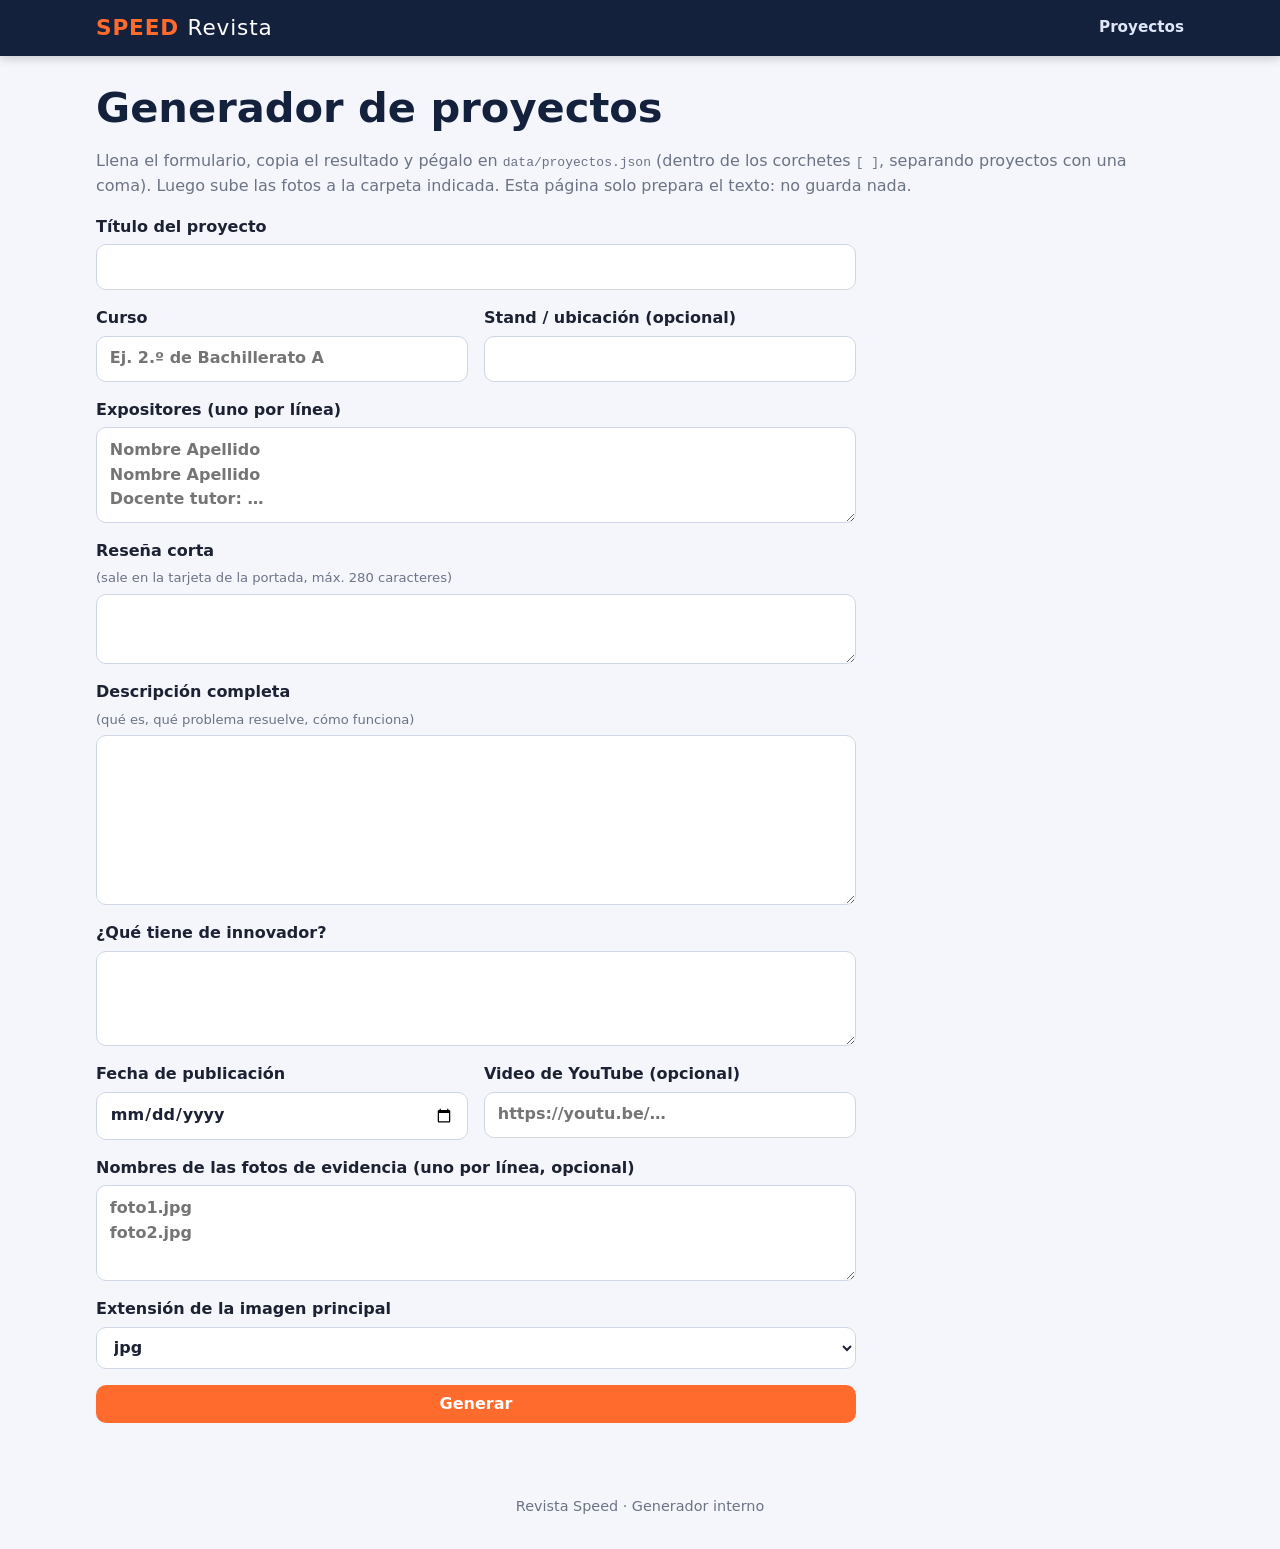
==== generador.html @ 64b7301d "Celular: imagenes de portada mas pequenas y compactas Co-Authored-By: Claude Sonnet 5.5 <noreply@ant" ====
<!DOCTYPE html>
<html lang="es">
<head>
<meta charset="UTF-8">
<meta name="viewport" content="width=device-width, initial-scale=1">
<meta name="robots" content="noindex">
<title>Generador de proyectos · Revista Speed</title>
<link rel="stylesheet" href="assets/css/style.css?v=202611241031">
</head>
<body>
<header class="cab">
    <div class="cab-in">
        <a class="marca" href="index.html"><span class="marca-r">SPEED</span> <span class="marca-t">Revista</span></a>
        <nav class="menu"><a href="index.html">Proyectos</a></nav>
    </div>
</header>
<main class="contenedor">
<h1>Generador de proyectos</h1>
<p class="tenue">Llena el formulario, copia el resultado y pégalo en <code>data/proyectos.json</code> (dentro de los corchetes <code>[ ]</code>, separando proyectos con una coma). Luego sube las fotos a la carpeta indicada. Esta página solo prepara el texto: no guarda nada.</p>

<form class="form form-ancho" id="f" autocomplete="off">
    <label>Título del proyecto <input name="titulo" maxlength="120" required></label>
    <div class="dos-col">
        <label>Curso <input name="curso" maxlength="80" required placeholder="Ej. 2.º de Bachillerato A"></label>
        <label>Stand / ubicación (opcional) <input name="stand" maxlength="60"></label>
    </div>
    <label>Expositores (uno por línea)
        <textarea name="expositores" rows="3" required placeholder="Nombre Apellido&#10;Nombre Apellido&#10;Docente tutor: …"></textarea></label>
    <label>Reseña corta <small class="tenue">(sale en la tarjeta de la portada, máx. 280 caracteres)</small>
        <textarea name="resena" rows="2" maxlength="280" required></textarea></label>
    <label>Descripción completa <small class="tenue">(qué es, qué problema resuelve, cómo funciona)</small>
        <textarea name="descripcion" rows="6" required></textarea></label>
    <label>¿Qué tiene de innovador?
        <textarea name="innovacion" rows="3" required></textarea></label>
    <div class="dos-col">
        <label>Fecha de publicación <input type="date" name="fecha" required></label>
        <label>Video de YouTube (opcional) <input name="video" placeholder="https://youtu.be/…"></label>
    </div>
    <label>Nombres de las fotos de evidencia (uno por línea, opcional)
        <textarea name="fotos" rows="3" placeholder="foto1.jpg&#10;foto2.jpg"></textarea></label>
    <label>Extensión de la imagen principal
        <select name="ext"><option>jpg</option><option>png</option><option>webp</option></select></label>
    <button class="btn" type="submit">Generar</button>
</form>

<section id="salida" hidden>
    <h2>1. Copia este texto en <code>data/proyectos.json</code></h2>
    <textarea id="json" rows="16" readonly style="font-family:Consolas,monospace;font-size:.85rem"></textarea>
    <p><button class="btn" id="copiar" type="button">Copiar</button> <span id="ok" class="tenue"></span></p>

    <h2>2. Sube las fotos a esta carpeta del repositorio</h2>
    <p><code id="carpeta"></code></p>
    <p class="tenue">La imagen principal debe llamarse <code id="nportada"></code>. Las demás fotos, con los nombres que escribiste arriba.</p>
</section>
</main>
<footer class="pie">Revista Speed &middot; Generador interno</footer>
<script>
(function () {
    function slug(s) {
        return s.toLowerCase().normalize('NFD').replace(/[̀-ͯ]/g, '')
                .replace(/[^a-z0-9]+/g, '-').replace(/^-+|-+$/g, '').slice(0, 50) || 'proyecto';
    }
    function lineas(s) { return s.split('\n').map(function (x) { return x.trim(); }).filter(Boolean); }

    document.getElementById('f').addEventListener('submit', function (ev) {
        ev.preventDefault();
        var f = ev.target, id = slug(f.titulo.value), base = 'img/proyectos/' + id + '/';
        var p = {
            id: id,
            titulo: f.titulo.value.trim(),
            curso: f.curso.value.trim(),
            expositores: lineas(f.expositores.value),
            stand: f.stand.value.trim(),
            fecha: f.fecha.value,
            resena: f.resena.value.trim(),
            descripcion: f.descripcion.value.trim(),
            innovacion: f.innovacion.value.trim(),
            video: f.video.value.trim(),
            portada: base + 'portada.' + f.ext.value,
            fotos: lineas(f.fotos.value).map(function (n) { return base + n; })
        };
        document.getElementById('json').value = JSON.stringify(p, null, 2);
        document.getElementById('carpeta').textContent = base;
        document.getElementById('nportada').textContent = 'portada.' + f.ext.value;
        var s = document.getElementById('salida');
        s.hidden = false;
        s.scrollIntoView({ behavior: 'smooth' });
    });

    document.getElementById('copiar').addEventListener('click', function () {
        var t = document.getElementById('json');
        t.select();
        try { document.execCommand('copy'); document.getElementById('ok').textContent = '¡Copiado!'; }
        catch (e) { document.getElementById('ok').textContent = 'Selecciona el texto y copia con Ctrl+C.'; }
    });
})();
</script>
</body>
</html>
---- assets/css/style.css ----
/* REVISTA SPEED - estilos. Paleta: azul noche + naranja velocidad. */
:root{
    --azul:#14213d; --azul2:#1f3a73; --naranja:#ff6b2c; --naranja2:#e5531a;
    --fondo:#f4f6fb; --blanco:#fff; --texto:#1c2233; --tenue:#6b7385; --linea:#e1e5ef;
    --ok:#1b8a4b; --error:#c62d2d; --info:#2a5db0; --radio:14px;
    --sombra:0 8px 24px rgba(20,33,61,.08);
}
*{box-sizing:border-box}
html{scroll-behavior:smooth}
body{margin:0;font-family:"Segoe UI",system-ui,-apple-system,Roboto,Arial,sans-serif;background:var(--fondo);color:var(--texto);line-height:1.55}
img{max-width:100%;display:block}
a{color:var(--azul2)}
h1,h2,h3{line-height:1.2;color:var(--azul)}
h1{font-size:clamp(1.7rem,1.2rem + 2vw,2.6rem);margin:.2rem 0 .6rem}
h2{font-size:1.4rem;margin:1.8rem 0 .6rem}
h3{font-size:1.1rem}
.contenedor{max-width:1120px;margin:0 auto;padding:1.5rem 1rem 3rem}
.estrecho{max-width:480px}
.tenue{color:var(--tenue)}
small{font-size:.82rem}

/* cabecera */
.cab{background:var(--azul);position:sticky;top:0;z-index:20;box-shadow:0 2px 10px rgba(0,0,0,.2)}
.cab-in{max-width:1120px;margin:0 auto;padding:.7rem 1rem;display:flex;align-items:center;justify-content:space-between;gap:1rem;flex-wrap:wrap}
.marca{text-decoration:none;color:#fff;font-size:1.35rem;font-weight:800;letter-spacing:.04em}
.marca-r{color:var(--naranja)}
.marca-t{font-weight:300}
.menu{display:flex;align-items:center;gap:1rem;flex-wrap:wrap}
.menu a{color:#dfe6f7;text-decoration:none;font-weight:600;font-size:.95rem}
.menu a:hover{color:#fff}
.menu a.btn-sec{border:1px solid #5a6c9a;padding:.35rem .8rem;border-radius:999px;background:transparent;color:#fff}
.menu a.btn-sec:hover{background:var(--naranja);border-color:var(--naranja)}

/* botones */
.btn,.btn-sec,.btn-peligro{display:inline-block;border:0;cursor:pointer;font:inherit;font-weight:700;text-decoration:none;padding:.6rem 1.1rem;border-radius:10px;transition:.15s;line-height:1.2}
.btn{background:var(--naranja);color:#fff}
.btn:hover{background:var(--naranja2)}
.btn-sec{color:var(--azul2);border:1px solid var(--linea);background:#fff}
.btn-sec:hover{border-color:var(--azul2)}
.btn-peligro{background:#fff;color:var(--error);border:1px solid #f0c4c4}
.btn-peligro:hover{background:var(--error);color:#fff}

/* avisos */
.aviso{padding:.8rem 1rem;border-radius:10px;margin:0 0 1rem;font-weight:600;border:1px solid}
.aviso-ok{background:#e6f6ec;color:var(--ok);border-color:#b8e2c8}
.aviso-error{background:#fdeaea;color:var(--error);border-color:#f3c2c2}
.aviso-info{background:#e8f0fc;color:var(--info);border-color:#bfd2f2}

/* portada */
.portada{background:linear-gradient(135deg,var(--azul),var(--azul2));color:#fff;border-radius:var(--radio);padding:clamp(1.5rem,5vw,3.2rem);margin-bottom:1.5rem;position:relative;overflow:hidden}
.portada:after{content:"";position:absolute;right:-60px;top:-60px;width:260px;height:260px;border-radius:50%;background:radial-gradient(circle,rgba(255,107,44,.55),transparent 65%)}
.portada h1{color:#fff;max-width:18ch}
.portada h1 span{color:var(--naranja)}
.portada-sup{margin:0;text-transform:uppercase;letter-spacing:.25em;font-size:.8rem;color:#ffd1b8;font-weight:700}
.portada-sub{max-width:60ch;color:#dbe4f7;margin:.4rem 0 0}
.cuenta{display:inline-block;margin:1rem 0 0;background:var(--naranja);color:#fff;font-weight:800;padding:.35rem .9rem;border-radius:999px}

/* destacados */
.destacados h2{margin-top:.5rem}
.dest-fila{display:grid;grid-template-columns:repeat(auto-fit,minmax(min(100%,220px),1fr));gap:.8rem}
.dest{position:relative;display:flex;flex-direction:column;gap:.15rem;background:#fff;border:1px solid var(--linea);border-radius:var(--radio);padding:1rem 1rem 1rem 3.2rem;text-decoration:none;color:var(--texto);box-shadow:var(--sombra)}
.dest:hover{border-color:var(--naranja)}
.dest-n{position:absolute;left:.9rem;top:.8rem;font-size:1.4rem;font-weight:800;color:var(--naranja)}
.dest-t{font-weight:700;color:var(--azul)}
.dest-c{font-size:.85rem;color:var(--tenue)}

/* filtros */
.filtros{display:flex;flex-wrap:wrap;gap:.6rem;margin:1.5rem 0 1.2rem}
.filtros input[type=search]{flex:1 1 240px}
.filtros select{flex:0 1 220px}
input,select,textarea{font:inherit;color:inherit;padding:.6rem .8rem;border:1px solid #cfd6e6;border-radius:10px;background:#fff;width:100%}
input:focus,select:focus,textarea:focus{outline:3px solid rgba(255,107,44,.3);border-color:var(--naranja)}
input[type=radio],input[type=checkbox]{width:auto}
input[type=file]{padding:.5rem}

/* tarjetas */
.rejilla{display:grid;grid-template-columns:repeat(auto-fill,minmax(min(100%,290px),1fr));gap:1.2rem}
.tarjeta{background:#fff;border-radius:var(--radio);overflow:hidden;box-shadow:var(--sombra);display:flex;flex-direction:column;border:1px solid var(--linea);transition:transform .15s,box-shadow .15s}
.tarjeta:hover{transform:translateY(-3px);box-shadow:0 14px 30px rgba(20,33,61,.14)}
.tarjeta-img{display:block;aspect-ratio:16/10;background:#e9edf6;overflow:hidden}
.tarjeta-img img{width:100%;height:100%;object-fit:cover}
.sin-img{display:grid;place-items:center;height:100%;color:var(--tenue)}
.tarjeta-cuerpo{padding:1rem 1.1rem 1.1rem;display:flex;flex-direction:column;gap:.45rem;flex:1}
.tarjeta h3{margin:0;font-size:1.2rem}
.tarjeta h3 a{color:var(--azul);text-decoration:none}
.tarjeta h3 a:hover{color:var(--naranja2)}
.meta{margin:0;font-size:.82rem;color:var(--tenue)}
.etq{display:inline-block;background:#fff0e8;color:var(--naranja2);font-weight:700;padding:.1rem .55rem;border-radius:999px;margin-right:.4rem}
.resena{margin:0;color:#3a4256;display:-webkit-box;-webkit-line-clamp:3;-webkit-box-orient:vertical;overflow:hidden}
.tarjeta-pie{margin-top:auto;display:flex;align-items:center;justify-content:space-between;gap:.6rem;padding-top:.5rem}
.ver-mas{font-weight:700;color:var(--naranja2);text-decoration:none;white-space:nowrap}
.ver-mas:hover{text-decoration:underline}
.vacio{text-align:center;padding:2.5rem 1rem;color:var(--tenue);background:#fff;border-radius:var(--radio);border:1px dashed #cfd6e6}

/* estrellas (mostrar) */
.estrellas{display:inline-flex;letter-spacing:.05em}
.estrellas .e{color:#d3d8e4;font-size:1.1rem}
.estrellas .e.llena{color:#f5b301}
.estrellas .e.media{background:linear-gradient(90deg,#f5b301 50%,#d3d8e4 50%);-webkit-background-clip:text;background-clip:text;-webkit-text-fill-color:transparent}

/* artículo */
.migas{margin:0 0 .5rem}
.articulo{background:#fff;border-radius:var(--radio);padding:clamp(1rem,3vw,2.2rem);box-shadow:var(--sombra);border:1px solid var(--linea)}
.art-cab h1{margin-top:.4rem}
.lead{font-size:1.15rem;color:#3a4256;margin:.4rem 0}
.art-nota{margin:.5rem 0 1rem}
.art-portada{margin:1rem 0 1.5rem}
.art-portada img{width:100%;max-height:520px;object-fit:cover;border-radius:12px}
.art-cols{display:grid;grid-template-columns:minmax(0,1fr) 280px;gap:2rem;align-items:start}
.ficha{background:var(--fondo);border-radius:12px;padding:1rem 1.2rem;border:1px solid var(--linea)}
.ficha h3{margin:.4rem 0 .1rem;font-size:.85rem;text-transform:uppercase;letter-spacing:.08em;color:var(--tenue)}
.ficha p{margin:0 0 .6rem}
.video{position:relative;aspect-ratio:16/9;border-radius:12px;overflow:hidden;background:#000}
.video iframe{position:absolute;inset:0;width:100%;height:100%;border:0}
.galeria{display:grid;grid-template-columns:repeat(auto-fill,minmax(min(100%,200px),1fr));gap:.7rem}
.gal-item{display:block;aspect-ratio:4/3;overflow:hidden;border-radius:10px;background:#e9edf6}
.gal-item img{width:100%;height:100%;object-fit:cover;transition:transform .25s}
.gal-item:hover img{transform:scale(1.06)}
.lightbox{position:fixed;inset:0;background:rgba(10,15,30,.92);display:none;align-items:center;justify-content:center;z-index:50;padding:1rem}
.lightbox.abierto{display:flex}
.lightbox img{max-height:90vh;max-width:94vw;border-radius:8px}
.lightbox button{position:absolute;background:rgba(255,255,255,.15);color:#fff;border:0;font-size:2rem;width:48px;height:48px;border-radius:50%;cursor:pointer}
.lb-cerrar{top:1rem;right:1rem}.lb-prev{left:1rem}.lb-sig{right:1rem}

/* reseñas */
.resenas{margin-top:2rem;border-top:1px solid var(--linea);padding-top:.5rem}
.estrellas-input{display:inline-flex;flex-direction:row-reverse;justify-content:flex-end;gap:.15rem}
.estrellas-input input{position:absolute;opacity:0;width:1px;height:1px}
.estrellas-input label{font-size:2.4rem;line-height:1;color:#d3d8e4;cursor:pointer;transition:color .1s}
.estrellas-input label:hover,.estrellas-input label:hover~label,.estrellas-input input:checked~label{color:#f5b301}
.estrellas-input input:focus-visible+label{outline:3px solid rgba(255,107,44,.5);border-radius:6px}
.lista-resenas{list-style:none;padding:0;margin:0}
.lista-resenas li{padding:.8rem 0;border-bottom:1px solid var(--linea)}
.lista-resenas p{margin:.2rem 0 0}

/* formularios */
.form{display:flex;flex-direction:column;gap:1rem}
.form-ancho{max-width:760px}
.form label{display:flex;flex-direction:column;gap:.3rem;font-weight:600}
.form label small{font-weight:400}
.dos-col{display:grid;grid-template-columns:1fr 1fr;gap:1rem}
fieldset{border:1px solid var(--linea);border-radius:12px;padding:.8rem 1rem;display:flex;flex-direction:column;gap:.5rem;background:#fff}
legend{font-weight:700;padding:0 .4rem}
.mini{height:90px;width:auto;border-radius:8px;object-fit:cover}
.mini-fila{display:flex;flex-wrap:wrap;gap:.8rem}
.mini-item{display:flex;flex-direction:column;gap:.2rem;font-weight:400!important;font-size:.85rem}

/* panel / admin */
.panel-cab{display:flex;align-items:flex-start;justify-content:space-between;gap:1rem;flex-wrap:wrap;margin-bottom:1rem}
.caja{background:#fff;border:1px solid var(--linea);border-radius:var(--radio);padding:1rem 1.3rem;margin:1.2rem 0;box-shadow:var(--sombra)}
.caja h2{margin-top:.3rem}
.resumen{display:grid;grid-template-columns:repeat(auto-fit,minmax(min(100%,160px),1fr));gap:.8rem;margin:1rem 0}
.resumen div{background:#fff;border:1px solid var(--linea);border-radius:var(--radio);padding:1rem;text-align:center}
.resumen strong{display:block;font-size:2rem;color:var(--naranja2)}
.resumen span{color:var(--tenue);font-size:.9rem}
.tabla-envoltura{overflow-x:auto;background:#fff;border:1px solid var(--linea);border-radius:var(--radio)}
.tabla{width:100%;border-collapse:collapse}
.tabla th,.tabla td{padding:.7rem .9rem;text-align:left;border-bottom:1px solid var(--linea);vertical-align:middle}
.tabla th{background:#f0f3fa;font-size:.8rem;text-transform:uppercase;letter-spacing:.06em;color:var(--tenue)}
.acciones{display:flex;gap:.4rem;flex-wrap:wrap}
.en-linea{display:inline-flex;gap:.3rem;margin:0}
.estado{display:inline-block;padding:.15rem .6rem;border-radius:999px;font-size:.8rem;font-weight:800}
.estado-aprobado{background:#e6f6ec;color:var(--ok)}
.estado-pendiente{background:#fff3dc;color:#a46a00}

.pie{text-align:center;color:var(--tenue);padding:1.5rem 1rem 2rem;font-size:.9rem}

@media (max-width:820px){
    .art-cols{grid-template-columns:1fr}
    .dos-col{grid-template-columns:1fr}
}
@media (max-width:640px){
    .tabla thead{display:none}
    .tabla,.tabla tbody,.tabla tr,.tabla td{display:block;width:100%}
    .tabla tr{padding:.6rem 0;border-bottom:2px solid var(--linea)}
    .tabla td{border:0;padding:.25rem .9rem}
    .tabla td[data-t]:before{content:attr(data-t) ": ";font-weight:700;color:var(--tenue);font-size:.8rem}
}

[hidden]{display:none!important}

/* ===== Portada "Digitaliza tu negocio" (hero con fotos, pilares y banda) ===== */
.portada{display:grid;grid-template-columns:minmax(0,1.05fr) minmax(0,1fr);gap:2rem;align-items:center;padding:clamp(1.5rem,4vw,3rem)}
.portada:after{z-index:0}
.portada-texto,.collage{position:relative;z-index:1}
.portada h1{font-size:clamp(2.2rem,1.4rem + 3.6vw,4rem);line-height:1.05;max-width:12ch}
.portada-btns{display:flex;gap:.8rem;flex-wrap:wrap;margin-top:1.4rem}
.collage{position:relative;display:grid;grid-template-columns:1.15fr 1fr;grid-template-rows:repeat(3,clamp(90px,10.5vw,135px));gap:.7rem;width:100%}
.collage img{width:100%;height:100%;min-width:0;min-height:0;object-fit:cover;display:block;border-radius:14px;border:3px solid #fff;box-shadow:0 10px 24px rgba(0,0,0,.35)}
.collage .c1{grid-column:1;grid-row:1 / span 2}
.collage .c2{grid-column:2;grid-row:1}
.collage .c3{grid-column:1;grid-row:3}
.collage .c4{grid-column:2;grid-row:2 / span 2}
.chip{position:absolute;z-index:2;background:#fff;color:var(--azul);font-weight:700;font-size:.82rem;padding:.35rem .75rem;border-radius:999px;box-shadow:0 6px 16px rgba(0,0,0,.25);white-space:nowrap}
.chip-a{left:calc(53% - 4.5rem);top:36%}
.chip-b{left:calc(53% - 4rem);top:calc(66% + .2rem)}

.pilares{display:grid;grid-template-columns:repeat(auto-fit,minmax(min(100%,260px),1fr));gap:1.2rem;margin:0 0 1.5rem}
.pilar{background:#fff;border:1px solid var(--linea);border-radius:var(--radio);overflow:hidden;box-shadow:var(--sombra)}
.pilar img{width:100%;aspect-ratio:16/9;object-fit:cover}
.pilar div{padding:.9rem 1.1rem 1.1rem}
.pilar h3{margin:0 0 .25rem;font-size:1.15rem}
.pilar p{margin:0;color:#3a4256}

.banda{position:relative;border-radius:var(--radio);overflow:hidden;min-height:230px;display:flex;align-items:center;margin:0 0 1.5rem}
.banda>img{position:absolute;inset:0;width:100%;height:100%;object-fit:cover}
.banda-velo{position:absolute;inset:0;background:linear-gradient(90deg,rgba(20,33,61,.92),rgba(20,33,61,.55) 60%,rgba(255,107,44,.35))}
.banda-texto{position:relative;padding:clamp(1.2rem,4vw,2.5rem);color:#fff;max-width:620px}
.banda-texto h2{color:#fff;margin:0 0 .4rem}
.banda-texto p{margin:0;color:#e6ecfa}
.titulo-seccion{margin:.5rem 0 0}
.pie small a{color:inherit}

@media (max-width:820px){
    .portada{grid-template-columns:1fr}
    .portada h1{max-width:none}
    .collage{margin-top:.5rem;grid-template-rows:repeat(3,clamp(80px,22vw,130px))}
}

/* ===== Celular: imágenes más pequeñas y menos invasivas ===== */
@media (max-width:640px){
    .portada{padding:1.25rem 1.1rem;gap:1rem;margin-bottom:1rem}
    .portada h1{font-size:2.1rem}
    .portada-sub{font-size:.95rem}
    .portada-sup{font-size:.7rem}

    /* collage -> franja de 4 miniaturas */
    .collage{grid-template-columns:repeat(4,1fr);grid-template-rows:64px;gap:.4rem;margin-top:0}
    .collage .c1,.collage .c2,.collage .c3,.collage .c4{grid-column:auto;grid-row:1}
    .collage img{border-width:2px;border-radius:10px;box-shadow:0 4px 10px rgba(0,0,0,.3)}
    .chip{display:none}

    /* tarjetas de ideas -> fila compacta con miniatura */
    .pilares{gap:.6rem;margin-bottom:1rem}
    .pilar{display:flex;align-items:center}
    .pilar img{width:84px;height:84px;aspect-ratio:auto;flex:none;border-radius:var(--radio) 0 0 var(--radio)}
    .pilar div{padding:.55rem .8rem}
    .pilar h3{font-size:1rem;margin-bottom:.1rem}
    .pilar p{font-size:.85rem;line-height:1.35}

    /* banda -> baja */
    .banda{min-height:0;margin-bottom:1rem}
    .banda>img{opacity:.8}
    .banda-texto{padding:.9rem 1rem}
    .banda-texto h2{font-size:1.05rem;margin-bottom:.2rem}
    .banda-texto p{font-size:.85rem}

    /* proyectos: foto de tarjeta un poco más baja */
    .tarjeta-img{aspect-ratio:16/8}
    .titulo-seccion{font-size:1.2rem}
}
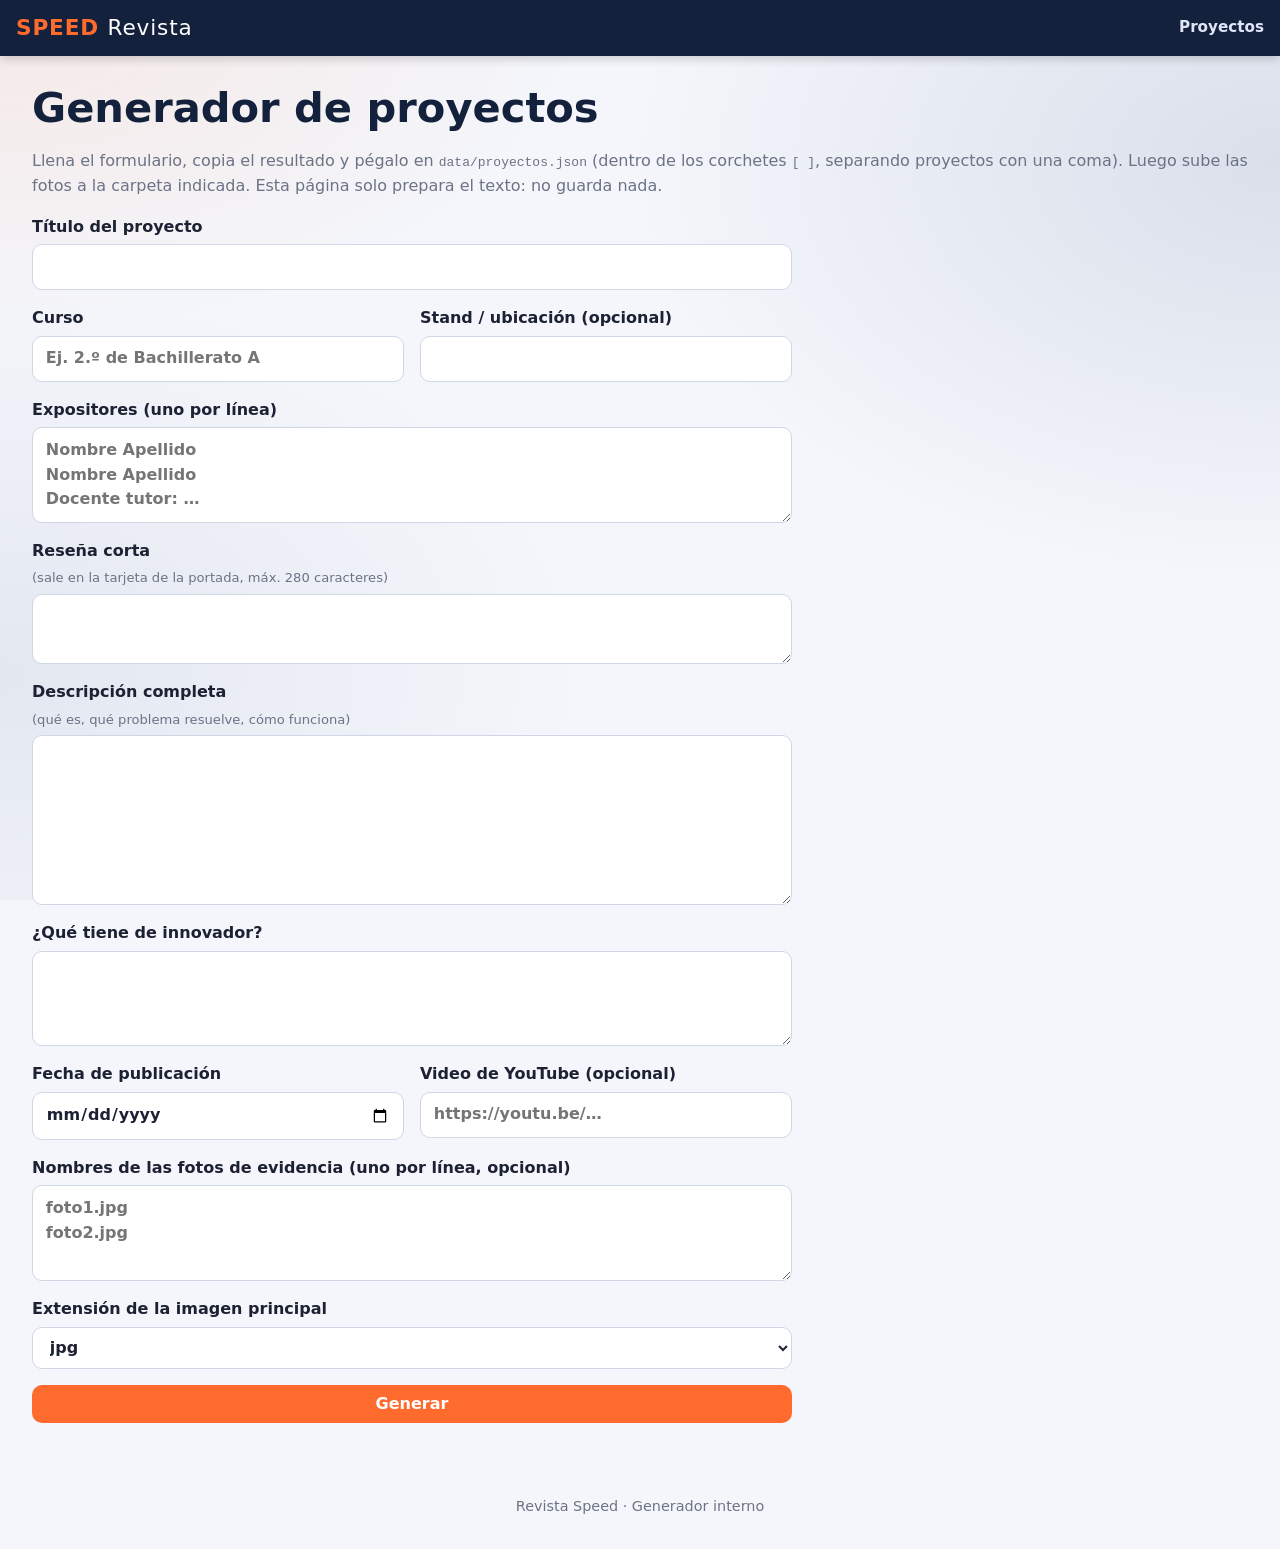
==== commit 52e1f808: "PC: aprovechar ancho de pantalla y fondo; celular: imagenes aun mas discretas Co-Authored-By: Claude" ====
--- a/generador.html
+++ b/generador.html
@@ -5,7 +5,7 @@
 <meta name="viewport" content="width=device-width, initial-scale=1">
 <meta name="robots" content="noindex">
 <title>Generador de proyectos · Revista Speed</title>
-<link rel="stylesheet" href="assets/css/style.css?v=202611241031">
+<link rel="stylesheet" href="assets/css/style.css?v=202611241034">
 </head>
 <body>
 <header class="cab">
--- a/assets/css/style.css
+++ b/assets/css/style.css
@@ -249,3 +249,51 @@
     .tarjeta-img{aspect-ratio:16/8}
     .titulo-seccion{font-size:1.2rem}
 }
+
+/* ===== Pantallas anchas: aprovechar el espacio (sin franjas vacías) ===== */
+body{background:
+    radial-gradient(900px 520px at 0% 0%,rgba(255,107,44,.10),transparent 65%),
+    radial-gradient(1000px 640px at 100% 18%,rgba(31,58,115,.12),transparent 65%),
+    radial-gradient(900px 600px at 0% 75%,rgba(31,58,115,.08),transparent 65%),
+    var(--fondo);background-attachment:fixed}
+@media (min-width:1200px){
+    .contenedor,.cab-in{max-width:1480px}
+    .contenedor{padding-left:2rem;padding-right:2rem}
+    .portada{padding:clamp(2.5rem,3.4vw,4.2rem);gap:3rem}
+    .portada h1{font-size:clamp(3.2rem,4.2vw,5rem);max-width:11ch}
+    .portada-sub{font-size:clamp(1.05rem,1.1vw,1.3rem);max-width:56ch}
+    .portada-sup{font-size:.85rem}
+    .portada-btns .btn{padding:.85rem 1.6rem;font-size:1.05rem}
+    .collage{grid-template-rows:repeat(3,clamp(110px,8.2vw,158px));gap:.9rem}
+    .chip{font-size:.92rem;padding:.4rem .9rem}
+    .pilares{gap:1.6rem}
+    .pilar img{aspect-ratio:16/8}
+    .pilar div{padding:1.1rem 1.4rem 1.3rem}
+    .pilar h3{font-size:1.3rem}
+    .pilar p{font-size:1.02rem}
+    .banda{min-height:clamp(260px,22vw,340px)}
+    .banda-texto{max-width:760px;padding:clamp(2rem,4vw,3.5rem)}
+    .banda-texto h2{font-size:clamp(1.8rem,2.4vw,2.6rem)}
+    .banda-texto p{font-size:1.15rem}
+    .titulo-seccion{font-size:1.9rem;margin-top:1.5rem}
+    .rejilla{grid-template-columns:repeat(auto-fill,minmax(min(100%,340px),1fr));gap:1.6rem}
+    .tarjeta h3{font-size:1.3rem}
+}
+@media (min-width:1700px){
+    .contenedor,.cab-in{max-width:1640px}
+}
+
+/* ===== Celular: aún más discreto ===== */
+@media (max-width:640px){
+    .collage{grid-template-rows:46px;gap:.35rem}
+    .pilar img{width:62px;height:62px}
+    .pilar div{padding:.45rem .7rem}
+    .pilar h3{font-size:.95rem}
+    .pilar p{font-size:.8rem}
+    .banda>img,.banda-velo{display:none}
+    .banda{background:linear-gradient(120deg,var(--azul),var(--azul2))}
+    .banda-texto{padding:.8rem 1rem}
+    .banda-texto h2{font-size:1rem}
+    .banda-texto p{font-size:.82rem}
+    .tarjeta-img{aspect-ratio:16/7}
+}
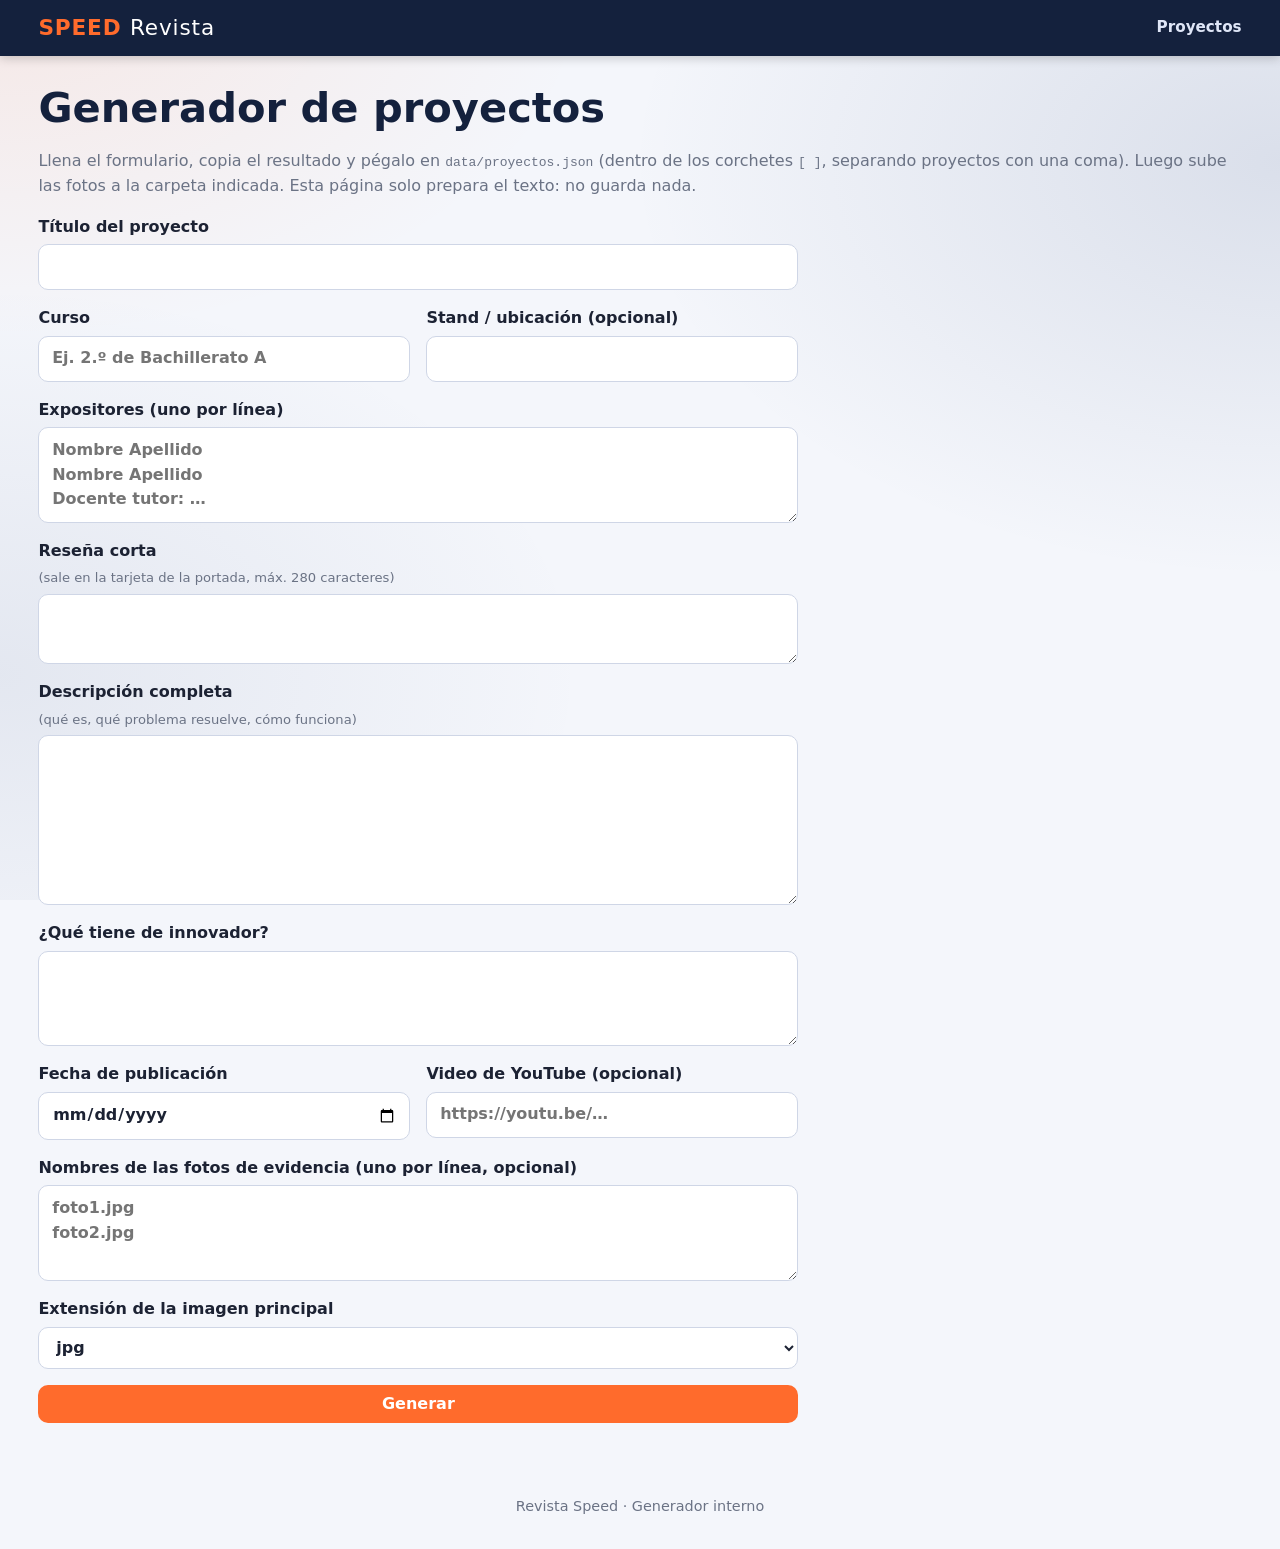
==== commit 8f2cf49b: "Contenido a todo el ancho en pantallas grandes (margenes minimos) Co-Authored-By: Claude Sonnet 5.5 " ====
--- a/generador.html
+++ b/generador.html
@@ -5,7 +5,7 @@
 <meta name="viewport" content="width=device-width, initial-scale=1">
 <meta name="robots" content="noindex">
 <title>Generador de proyectos · Revista Speed</title>
-<link rel="stylesheet" href="assets/css/style.css?v=202611241034">
+<link rel="stylesheet" href="assets/css/style.css?v=202611241035">
 </head>
 <body>
 <header class="cab">
--- a/assets/css/style.css
+++ b/assets/css/style.css
@@ -257,8 +257,7 @@
     radial-gradient(900px 600px at 0% 75%,rgba(31,58,115,.08),transparent 65%),
     var(--fondo);background-attachment:fixed}
 @media (min-width:1200px){
-    .contenedor,.cab-in{max-width:1480px}
-    .contenedor{padding-left:2rem;padding-right:2rem}
+    .contenedor,.cab-in{max-width:2300px;padding-left:clamp(1.5rem,3vw,4.5rem);padding-right:clamp(1.5rem,3vw,4.5rem)}
     .portada{padding:clamp(2.5rem,3.4vw,4.2rem);gap:3rem}
     .portada h1{font-size:clamp(3.2rem,4.2vw,5rem);max-width:11ch}
     .portada-sub{font-size:clamp(1.05rem,1.1vw,1.3rem);max-width:56ch}
@@ -279,9 +278,6 @@
     .rejilla{grid-template-columns:repeat(auto-fill,minmax(min(100%,340px),1fr));gap:1.6rem}
     .tarjeta h3{font-size:1.3rem}
 }
-@media (min-width:1700px){
-    .contenedor,.cab-in{max-width:1640px}
-}
 
 /* ===== Celular: aún más discreto ===== */
 @media (max-width:640px){
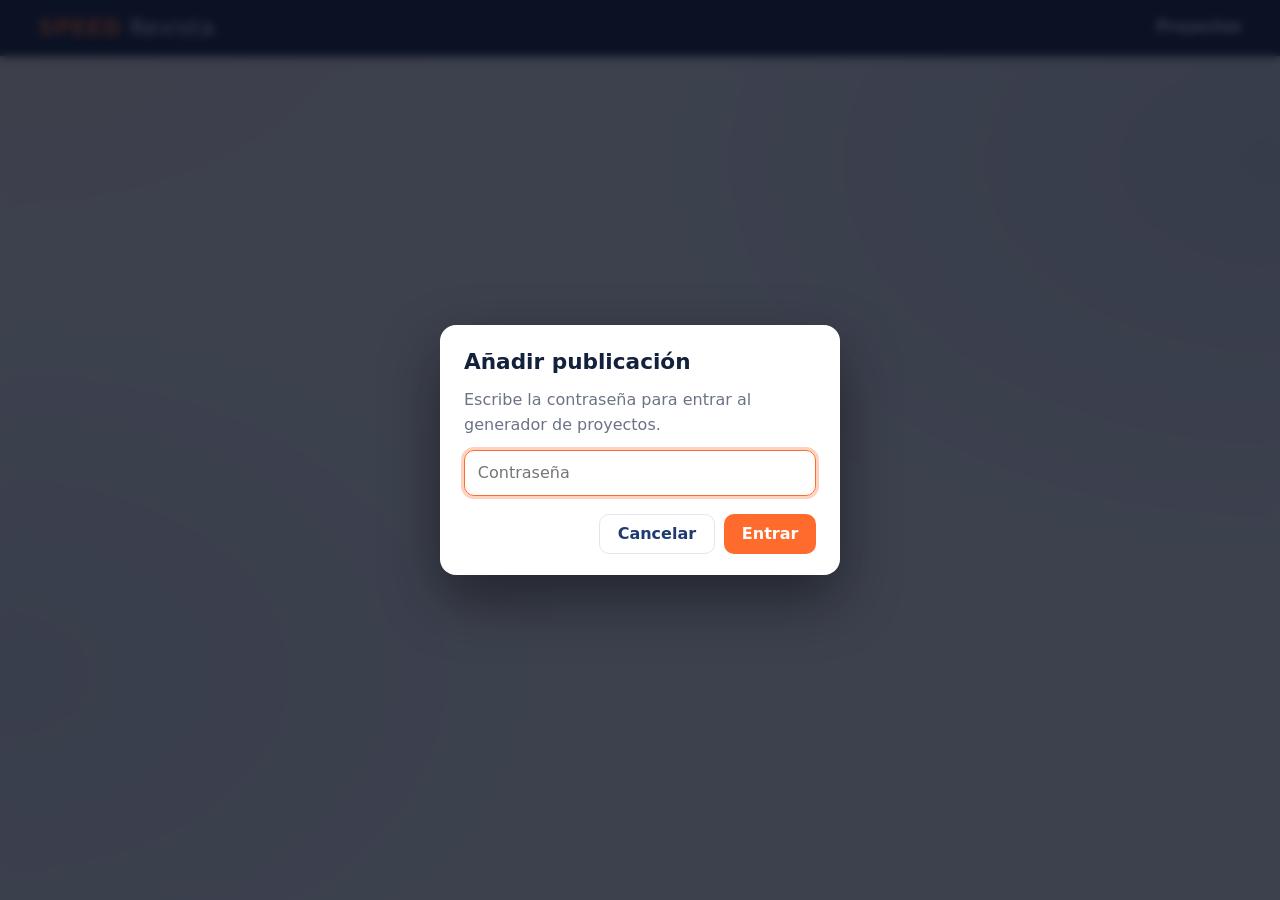
==== commit e7b253c9: "Boton 'Anadir publicacion' con contrasena y generador rediseñado Co-Authored-By: Claude Sonnet 5.5 <" ====
--- a/generador.html
+++ b/generador.html
@@ -4,10 +4,11 @@
 <meta charset="UTF-8">
 <meta name="viewport" content="width=device-width, initial-scale=1">
 <meta name="robots" content="noindex">
+<script>try{if(sessionStorage.getItem('rs_gen_ok')!=='1'){document.documentElement.classList.add('bloqueado');}}catch(e){document.documentElement.classList.add('bloqueado');}</script>
 <title>Generador de proyectos · Revista Speed</title>
-<link rel="stylesheet" href="assets/css/style.css?v=202611241035">
+<link rel="stylesheet" href="assets/css/style.css?v=202611241128">
 </head>
-<body>
+<body data-protegida>
 <header class="cab">
     <div class="cab-in">
         <a class="marca" href="index.html"><span class="marca-r">SPEED</span> <span class="marca-t">Revista</span></a>
@@ -15,84 +16,217 @@
     </div>
 </header>
 <main class="contenedor">
-<h1>Generador de proyectos</h1>
-<p class="tenue">Llena el formulario, copia el resultado y pégalo en <code>data/proyectos.json</code> (dentro de los corchetes <code>[ ]</code>, separando proyectos con una coma). Luego sube las fotos a la carpeta indicada. Esta página solo prepara el texto: no guarda nada.</p>
-
-<form class="form form-ancho" id="f" autocomplete="off">
-    <label>Título del proyecto <input name="titulo" maxlength="120" required></label>
-    <div class="dos-col">
-        <label>Curso <input name="curso" maxlength="80" required placeholder="Ej. 2.º de Bachillerato A"></label>
-        <label>Stand / ubicación (opcional) <input name="stand" maxlength="60"></label>
-    </div>
-    <label>Expositores (uno por línea)
-        <textarea name="expositores" rows="3" required placeholder="Nombre Apellido&#10;Nombre Apellido&#10;Docente tutor: …"></textarea></label>
-    <label>Reseña corta <small class="tenue">(sale en la tarjeta de la portada, máx. 280 caracteres)</small>
-        <textarea name="resena" rows="2" maxlength="280" required></textarea></label>
-    <label>Descripción completa <small class="tenue">(qué es, qué problema resuelve, cómo funciona)</small>
-        <textarea name="descripcion" rows="6" required></textarea></label>
-    <label>¿Qué tiene de innovador?
-        <textarea name="innovacion" rows="3" required></textarea></label>
-    <div class="dos-col">
-        <label>Fecha de publicación <input type="date" name="fecha" required></label>
-        <label>Video de YouTube (opcional) <input name="video" placeholder="https://youtu.be/…"></label>
-    </div>
-    <label>Nombres de las fotos de evidencia (uno por línea, opcional)
-        <textarea name="fotos" rows="3" placeholder="foto1.jpg&#10;foto2.jpg"></textarea></label>
-    <label>Extensión de la imagen principal
-        <select name="ext"><option>jpg</option><option>png</option><option>webp</option></select></label>
-    <button class="btn" type="submit">Generar</button>
-</form>
-
-<section id="salida" hidden>
-    <h2>1. Copia este texto en <code>data/proyectos.json</code></h2>
-    <textarea id="json" rows="16" readonly style="font-family:Consolas,monospace;font-size:.85rem"></textarea>
-    <p><button class="btn" id="copiar" type="button">Copiar</button> <span id="ok" class="tenue"></span></p>
-
-    <h2>2. Sube las fotos a esta carpeta del repositorio</h2>
-    <p><code id="carpeta"></code></p>
-    <p class="tenue">La imagen principal debe llamarse <code id="nportada"></code>. Las demás fotos, con los nombres que escribiste arriba.</p>
+
+<section class="gen-cab">
+    <h1>Generador de proyectos</h1>
+    <p class="tenue">Llena los datos de tu proyecto y verás cómo quedará su tarjeta. Esta página solo prepara el texto: no guarda nada.</p>
+    <ol class="gen-pasos">
+        <li><b>1</b> Llena los datos</li>
+        <li><b>2</b> Copia el texto</li>
+        <li><b>3</b> Pégalo y sube las fotos en GitHub</li>
+    </ol>
 </section>
+
+<div class="gen-grid">
+
+    <!-- ============ FORMULARIO ============ -->
+    <form class="gen-form" id="f" autocomplete="off" onsubmit="return false;">
+
+        <fieldset class="gen-sec">
+            <legend><span>1</span> Datos básicos</legend>
+            <label>Título del proyecto
+                <input name="titulo" maxlength="120" placeholder="Ej. Tienda en línea para la panadería del barrio"></label>
+            <div class="dos-col">
+                <label>Curso
+                    <input name="curso" maxlength="80" placeholder="Ej. 2.º de Bachillerato A"></label>
+                <label>Stand / ubicación <small class="tenue">(opcional)</small>
+                    <input name="stand" maxlength="60" placeholder="Ej. Pasillo 2, mesa 5"></label>
+            </div>
+            <label>Expositores <small class="tenue">(uno por línea; puedes agregar al docente tutor)</small>
+                <textarea name="expositores" rows="3" placeholder="Nombre Apellido&#10;Nombre Apellido&#10;Docente tutor: …"></textarea></label>
+            <div class="dos-col">
+                <label>Fecha de publicación
+                    <input type="date" name="fecha"></label>
+                <label>Video de YouTube <small class="tenue">(opcional)</small>
+                    <input name="video" placeholder="https://youtu.be/…"></label>
+            </div>
+        </fieldset>
+
+        <fieldset class="gen-sec">
+            <legend><span>2</span> Textos</legend>
+            <label>Reseña corta <small class="tenue">(sale en la tarjeta de la portada)</small>
+                <textarea name="resena" rows="2" maxlength="280" placeholder="En una o dos frases: ¿de qué trata tu proyecto?"></textarea>
+                <small class="contador"><span id="cnt">0</span>/280</small></label>
+            <label>Descripción completa <small class="tenue">(qué es, qué problema resuelve y cómo funciona)</small>
+                <textarea name="descripcion" rows="6"></textarea></label>
+            <label>¿Qué tiene de innovador?
+                <textarea name="innovacion" rows="3"></textarea></label>
+        </fieldset>
+
+        <fieldset class="gen-sec">
+            <legend><span>3</span> Fotos</legend>
+            <label>Imagen principal <small class="tenue">(la de la tarjeta; foto horizontal)</small>
+                <input type="file" id="f-portada" accept="image/jpeg,image/png,image/webp"></label>
+            <label>Evidencias fotográficas <small class="tenue">(puedes elegir varias)</small>
+                <input type="file" id="f-fotos" accept="image/jpeg,image/png,image/webp" multiple></label>
+            <p class="gen-nota">Las fotos <b>no se suben desde aquí</b>: solo se usan para mostrarte la vista previa y tomar sus nombres. Más abajo te digo cómo subirlas.</p>
+            <div class="gen-miniaturas" id="miniaturas"></div>
+        </fieldset>
+    </form>
+
+    <!-- ============ VISTA PREVIA Y RESULTADO ============ -->
+    <aside class="gen-aside">
+
+        <div class="gen-caja">
+            <h2>Así se verá tu tarjeta</h2>
+            <article class="tarjeta">
+                <div class="tarjeta-img">
+                    <img id="pv-img" alt="" hidden>
+                    <span class="sin-img" id="pv-noimg">Imagen principal</span>
+                </div>
+                <div class="tarjeta-cuerpo">
+                    <p class="meta"><span class="etq" id="pv-curso">Curso</span> <time id="pv-fecha">Fecha</time></p>
+                    <h3 id="pv-titulo">Título del proyecto</h3>
+                    <p class="resena" id="pv-resena">Aquí aparecerá la reseña corta de tu proyecto.</p>
+                    <div class="tarjeta-pie"><small class="tenue" id="pv-expo"></small><span class="ver-mas">Ver más &rarr;</span></div>
+                </div>
+            </article>
+        </div>
+
+        <div class="gen-caja">
+            <h2>Resultado</h2>
+            <p class="aviso aviso-info" id="faltan" hidden></p>
+            <label class="gen-check"><input type="checkbox" id="coma" checked> Ya hay proyectos en el archivo (agrega la coma al inicio)</label>
+            <textarea id="json" rows="10" readonly spellcheck="false"></textarea>
+            <p class="gen-botones">
+                <button class="btn" id="copiar" type="button" disabled>Copiar texto</button>
+                <span id="ok" class="tenue"></span>
+            </p>
+
+            <ol class="gen-instr">
+                <li>Pulsa <b>Copiar texto</b>.
+                    <a class="btn-sec" href="https://github.com/kalimusic0/revista-speed/edit/main/data/proyectos.json" target="_blank" rel="noopener">Abrir proyectos.json en GitHub</a></li>
+                <li>Pega el texto <b>justo antes del <code>]</code> final</b> y pulsa <b>Commit changes</b>.</li>
+                <li>Crea en tu PC una carpeta llamada <code id="carpeta">…</code> con estas fotos (con <b>exactamente</b> estos nombres):
+                    <ul class="gen-archivos" id="archivos"></ul></li>
+                <li>Arrastra esa carpeta aquí y pulsa <b>Commit changes</b>:
+                    <a class="btn-sec" href="https://github.com/kalimusic0/revista-speed/upload/main/img/proyectos" target="_blank" rel="noopener">Subir fotos en GitHub</a></li>
+            </ol>
+            <p class="tenue"><small>En 1 o 2 minutos el proyecto aparece en la revista.</small></p>
+        </div>
+    </aside>
+</div>
+
 </main>
 <footer class="pie">Revista Speed &middot; Generador interno</footer>
+
+<script src="assets/js/acceso.js?v=202611241128"></script>
 <script>
 (function () {
+    var f = document.getElementById('f');
+    var $ = function (id) { return document.getElementById(id); };
+    var portada = null;     // {url, ext}
+    var fotos = [];         // [{url, nombre}]
+
+    // fecha de hoy por defecto
+    var d = new Date();
+    f.fecha.value = d.getFullYear() + '-' + ('0' + (d.getMonth() + 1)).slice(-2) + '-' + ('0' + d.getDate()).slice(-2);
+
+    var MESES = ['', 'enero', 'febrero', 'marzo', 'abril', 'mayo', 'junio', 'julio', 'agosto', 'septiembre', 'octubre', 'noviembre', 'diciembre'];
+    function fechaBonita(y) {
+        var p = (y || '').split('-');
+        return p.length === 3 ? parseInt(p[2], 10) + ' de ' + MESES[parseInt(p[1], 10)] + ' de ' + p[0] : '';
+    }
     function slug(s) {
         return s.toLowerCase().normalize('NFD').replace(/[̀-ͯ]/g, '')
                 .replace(/[^a-z0-9]+/g, '-').replace(/^-+|-+$/g, '').slice(0, 50) || 'proyecto';
     }
+    function nombreSeguro(n) {
+        var m = n.match(/^(.*?)(\.[A-Za-z0-9]+)?$/);
+        var base = slug(m[1]) || 'foto';
+        var ext = (m[2] || '.jpg').toLowerCase().replace('.jpeg', '.jpg');
+        return base + ext;
+    }
+    function esc(s) { return String(s).replace(/&/g, '&amp;').replace(/</g, '&lt;').replace(/>/g, '&gt;'); }
     function lineas(s) { return s.split('\n').map(function (x) { return x.trim(); }).filter(Boolean); }
 
-    document.getElementById('f').addEventListener('submit', function (ev) {
-        ev.preventDefault();
-        var f = ev.target, id = slug(f.titulo.value), base = 'img/proyectos/' + id + '/';
+    function actualizar() {
+        var titulo = f.titulo.value.trim(), curso = f.curso.value.trim();
+        var expo = lineas(f.expositores.value), resena = f.resena.value.trim();
+
+        // contador
+        $('cnt').textContent = f.resena.value.length;
+
+        // vista previa
+        $('pv-titulo').textContent = titulo || 'Título del proyecto';
+        $('pv-curso').textContent = curso || 'Curso';
+        $('pv-fecha').textContent = fechaBonita(f.fecha.value) || 'Fecha';
+        $('pv-resena').textContent = resena || 'Aquí aparecerá la reseña corta de tu proyecto.';
+        $('pv-expo').textContent = expo.length ? expo[0] + (expo.length > 1 ? ' y otros' : '') : '';
+        if (portada) { $('pv-img').src = portada.url; $('pv-img').hidden = false; $('pv-noimg').hidden = true; }
+        else { $('pv-img').hidden = true; $('pv-noimg').hidden = false; }
+
+        // JSON
+        var id = slug(titulo), base = 'img/proyectos/' + id + '/';
+        var ext = portada ? portada.ext : 'jpg';
         var p = {
-            id: id,
-            titulo: f.titulo.value.trim(),
-            curso: f.curso.value.trim(),
-            expositores: lineas(f.expositores.value),
-            stand: f.stand.value.trim(),
-            fecha: f.fecha.value,
-            resena: f.resena.value.trim(),
-            descripcion: f.descripcion.value.trim(),
-            innovacion: f.innovacion.value.trim(),
-            video: f.video.value.trim(),
-            portada: base + 'portada.' + f.ext.value,
-            fotos: lineas(f.fotos.value).map(function (n) { return base + n; })
+            id: id, titulo: titulo, curso: curso, expositores: expo, stand: f.stand.value.trim(),
+            fecha: f.fecha.value, resena: resena, descripcion: f.descripcion.value.trim(),
+            innovacion: f.innovacion.value.trim(), video: f.video.value.trim(),
+            portada: base + 'portada.' + ext,
+            fotos: fotos.map(function (x) { return base + x.nombre; })
         };
-        document.getElementById('json').value = JSON.stringify(p, null, 2);
-        document.getElementById('carpeta').textContent = base;
-        document.getElementById('nportada').textContent = 'portada.' + f.ext.value;
-        var s = document.getElementById('salida');
-        s.hidden = false;
-        s.scrollIntoView({ behavior: 'smooth' });
+        $('json').value = ($('coma').checked ? ',\n' : '') + JSON.stringify(p, null, 2);
+
+        // carpeta y archivos
+        $('carpeta').textContent = id;
+        var li = '<li><code>portada.' + ext + '</code> <small class="tenue">(imagen principal)</small></li>';
+        fotos.forEach(function (x) { li += '<li><code>' + esc(x.nombre) + '</code></li>'; });
+        $('archivos').innerHTML = li;
+
+        // faltantes
+        var req = [['titulo', 'el título'], ['curso', 'el curso'], ['expositores', 'los expositores'],
+                   ['resena', 'la reseña corta'], ['descripcion', 'la descripción'], ['innovacion', 'lo innovador'], ['fecha', 'la fecha']];
+        var faltan = req.filter(function (r) { return !f[r[0]].value.trim(); }).map(function (r) { return r[1]; });
+        if (!portada) { faltan.push('la imagen principal'); }
+        var av = $('faltan');
+        if (faltan.length) { av.textContent = 'Falta completar: ' + faltan.join(', ') + '.'; av.hidden = false; }
+        else { av.hidden = true; }
+        $('copiar').disabled = faltan.length > 0;
+    }
+
+    f.addEventListener('input', actualizar);
+    $('coma').addEventListener('change', actualizar);
+
+    $('f-portada').addEventListener('change', function () {
+        var file = this.files[0];
+        if (!file) { portada = null; actualizar(); return; }
+        var m = file.name.match(/\.([A-Za-z0-9]+)$/);
+        var ext = m ? m[1].toLowerCase().replace('jpeg', 'jpg') : 'jpg';
+        portada = { url: URL.createObjectURL(file), ext: ext };
+        actualizar();
     });
 
-    document.getElementById('copiar').addEventListener('click', function () {
-        var t = document.getElementById('json');
+    $('f-fotos').addEventListener('change', function () {
+        fotos = Array.prototype.slice.call(this.files).map(function (file) {
+            return { url: URL.createObjectURL(file), nombre: nombreSeguro(file.name) };
+        });
+        $('miniaturas').innerHTML = fotos.map(function (x) {
+            return '<figure><img src="' + x.url + '" alt=""><figcaption>' + esc(x.nombre) + '</figcaption></figure>';
+        }).join('');
+        actualizar();
+    });
+
+    $('copiar').addEventListener('click', function () {
+        var t = $('json');
         t.select();
-        try { document.execCommand('copy'); document.getElementById('ok').textContent = '¡Copiado!'; }
-        catch (e) { document.getElementById('ok').textContent = 'Selecciona el texto y copia con Ctrl+C.'; }
+        var okMsg = function () { $('ok').textContent = '¡Copiado!'; setTimeout(function () { $('ok').textContent = ''; }, 2500); };
+        if (navigator.clipboard && navigator.clipboard.writeText) {
+            navigator.clipboard.writeText(t.value).then(okMsg, function () { document.execCommand('copy'); okMsg(); });
+        } else { document.execCommand('copy'); okMsg(); }
     });
+
+    actualizar();
 })();
 </script>
 </body>
--- a/assets/css/style.css
+++ b/assets/css/style.css
@@ -293,3 +293,101 @@
     .banda-texto p{font-size:.82rem}
     .tarjeta-img{aspect-ratio:16/7}
 }
+
+/* ===== Pantalla de bienvenida "Espéralo próximamente" ===== */
+.sin-scroll{overflow:hidden}
+.splash{position:fixed;inset:0;z-index:200;display:grid;place-items:center;padding:1.5rem;text-align:center;color:#fff;overflow-x:hidden;overflow-y:auto;
+    background:linear-gradient(160deg,rgba(14,24,46,.93),rgba(20,33,61,.9) 55%,rgba(60,40,45,.88)),url(../../img/portada/equipo-startup.jpg) center/cover no-repeat;
+    animation:sp-entra .5s ease both}
+.splash::before{content:"";position:absolute;width:min(70vw,620px);aspect-ratio:1;right:-12%;top:-18%;border-radius:50%;
+    background:radial-gradient(circle,rgba(255,107,44,.55),transparent 65%);pointer-events:none;animation:sp-pulso 5s ease-in-out infinite}
+.splash.saliendo{animation:sp-sale .45s ease forwards}
+.splash-in{position:relative;max-width:820px;width:100%}
+.splash-x{position:absolute;top:1rem;right:1.1rem;z-index:2;background:rgba(255,255,255,.14);color:#fff;border:0;width:42px;height:42px;border-radius:50%;font-size:1.6rem;line-height:1;cursor:pointer}
+.splash-x:hover{background:rgba(255,255,255,.28)}
+.splash-sup{margin:0 0 .8rem;text-transform:uppercase;letter-spacing:.3em;font-size:.85rem;font-weight:700;color:#ffd1b8;animation:sp-sube .7s .1s ease both}
+.splash-titulo{margin:0;color:#fff;font-size:clamp(2.6rem,8vw,6rem);line-height:1.02;font-weight:800;animation:sp-sube .7s .2s ease both}
+.splash-titulo span{color:var(--naranja)}
+.splash-pronto{display:inline-flex;align-items:center;gap:.7rem;margin:1.4rem 0 .4rem;padding:.55rem 1.4rem;border-radius:999px;
+    background:var(--naranja);color:#fff;font-weight:800;font-size:clamp(1rem,2.6vw,1.5rem);letter-spacing:.08em;text-transform:uppercase;
+    box-shadow:0 10px 30px rgba(255,107,44,.45);animation:sp-sube .7s .35s ease both,sp-brilla 2.4s 1.2s ease-in-out infinite}
+.splash-pronto i{width:.5rem;height:.5rem;border-radius:50%;background:#fff;animation:sp-punto 1.2s ease-in-out infinite}
+.splash-pronto i:last-child{animation-delay:.6s}
+.splash-sub{max-width:46ch;margin:1rem auto 0;color:#dbe4f7;font-size:clamp(1rem,2.2vw,1.2rem);animation:sp-sube .7s .5s ease both}
+.splash-cuenta{display:flex;justify-content:center;gap:.7rem;margin:1.6rem 0 0;animation:sp-sube .7s .6s ease both}
+.splash-cuenta>div{min-width:72px;padding:.6rem .5rem;border-radius:12px;background:rgba(255,255,255,.12);border:1px solid rgba(255,255,255,.2)}
+.splash-cuenta b{display:block;font-size:clamp(1.5rem,5vw,2.2rem);font-variant-numeric:tabular-nums}
+.splash-cuenta span{font-size:.72rem;text-transform:uppercase;letter-spacing:.12em;color:#c9d6f2}
+.splash-btn{margin-top:1.8rem;padding:.9rem 2.2rem;font-size:1.05rem;animation:sp-sube .7s .7s ease both}
+@keyframes sp-entra{from{opacity:0}to{opacity:1}}
+@keyframes sp-sale{to{opacity:0;transform:scale(1.03)}}
+@keyframes sp-sube{from{opacity:0;transform:translateY(18px)}to{opacity:1;transform:none}}
+@keyframes sp-pulso{0%,100%{transform:scale(1);opacity:.9}50%{transform:scale(1.12);opacity:.65}}
+@keyframes sp-brilla{0%,100%{box-shadow:0 10px 30px rgba(255,107,44,.45)}50%{box-shadow:0 10px 46px rgba(255,107,44,.85)}}
+@keyframes sp-punto{0%,100%{opacity:.35;transform:scale(.8)}50%{opacity:1;transform:scale(1.15)}}
+@media (prefers-reduced-motion:reduce){.splash,.splash *,.splash::before{animation:none!important}}
+@media (max-width:640px){.splash-cuenta>div{min-width:60px}}
+
+/* ===== Generador de proyectos ===== */
+.gen-cab{padding:1.6rem 0 .6rem}
+.gen-cab h1{margin-bottom:.3rem}
+.gen-pasos{display:flex;flex-wrap:wrap;gap:.6rem;list-style:none;padding:0;margin:1rem 0 0}
+.gen-pasos li{display:flex;align-items:center;gap:.5rem;background:#fff;border:1px solid var(--linea);border-radius:999px;padding:.35rem .9rem .35rem .4rem;font-weight:600;font-size:.92rem}
+.gen-pasos b{display:grid;place-items:center;width:1.6rem;height:1.6rem;border-radius:50%;background:var(--naranja);color:#fff;font-size:.85rem}
+.gen-grid{display:grid;grid-template-columns:minmax(0,1.25fr) minmax(0,1fr);gap:1.6rem;align-items:start;margin-top:1rem}
+.gen-form{display:flex;flex-direction:column;gap:1.1rem}
+.gen-sec{border:1px solid var(--linea);border-radius:var(--radio);background:#fff;box-shadow:var(--sombra);padding:1.1rem 1.3rem 1.3rem;display:flex;flex-direction:column;gap:.9rem}
+.gen-sec legend{display:flex;align-items:center;gap:.55rem;font-size:1.1rem;font-weight:800;color:var(--azul);padding:0 .5rem}
+.gen-sec legend span{display:grid;place-items:center;width:1.7rem;height:1.7rem;border-radius:50%;background:var(--azul);color:#fff;font-size:.9rem}
+.gen-sec label{display:flex;flex-direction:column;gap:.35rem;font-weight:600}
+.gen-sec label small{font-weight:400}
+.gen-sec .contador{align-self:flex-end;color:var(--tenue)}
+.gen-nota{margin:0;padding:.6rem .8rem;border-radius:10px;background:#fff6ef;color:#7a3b17;font-size:.9rem}
+.gen-miniaturas{display:flex;flex-wrap:wrap;gap:.6rem}
+.gen-miniaturas figure{margin:0;width:104px}
+.gen-miniaturas img{width:104px;height:72px;object-fit:cover;border-radius:8px;border:1px solid var(--linea)}
+.gen-miniaturas figcaption{font-size:.72rem;color:var(--tenue);word-break:break-all;line-height:1.25;margin-top:.15rem}
+.gen-aside{position:sticky;top:78px;display:flex;flex-direction:column;gap:1.1rem}
+.gen-caja{background:#fff;border:1px solid var(--linea);border-radius:var(--radio);box-shadow:var(--sombra);padding:1rem 1.2rem 1.2rem}
+.gen-caja h2{margin:.1rem 0 .8rem;font-size:1.15rem}
+.gen-caja .tarjeta{box-shadow:none;transform:none!important}
+.gen-caja .tarjeta:hover{transform:none}
+.gen-caja textarea{font-family:Consolas,monospace;font-size:.8rem;margin-top:.5rem}
+.gen-check{display:flex;gap:.5rem;align-items:flex-start;font-size:.9rem}
+.gen-botones{display:flex;align-items:center;gap:.8rem;margin:.7rem 0}
+.btn:disabled{opacity:.45;cursor:not-allowed}
+.gen-instr{padding-left:1.2rem;margin:.6rem 0;display:flex;flex-direction:column;gap:.7rem;font-size:.93rem}
+.gen-instr .btn-sec{display:inline-block;margin-top:.35rem;padding:.4rem .8rem;font-size:.85rem}
+.gen-instr code{background:#eef1f8;border-radius:5px;padding:.05rem .35rem;font-size:.85em}
+.gen-archivos{margin:.4rem 0 0;padding-left:1.1rem}
+@media (max-width:980px){
+    .gen-grid{grid-template-columns:1fr}
+    .gen-aside{position:static}
+}
+
+/* ===== Botón "Añadir publicación" y candado del generador ===== */
+.menu a.btn-add{background:var(--naranja);border-color:var(--naranja);color:#fff;font-weight:700}
+.menu a.btn-add:hover{background:var(--naranja2);border-color:var(--naranja2)}
+.bloqueado main,.bloqueado .pie{display:none}
+.acceso{position:fixed;inset:0;z-index:300;display:grid;place-items:center;padding:1rem;background:rgba(10,15,30,.78);backdrop-filter:blur(4px)}
+.acceso-caja{width:100%;max-width:400px;background:#fff;border-radius:16px;padding:1.5rem 1.5rem 1.3rem;box-shadow:0 24px 60px rgba(0,0,0,.45);display:flex;flex-direction:column;gap:.8rem}
+.acceso-caja h2{margin:0;font-size:1.35rem}
+.acceso-caja p{margin:0;color:var(--tenue)}
+.acceso-caja .ac-err{color:var(--error);font-weight:700}
+.acceso-botones{display:flex;gap:.6rem;justify-content:flex-end;margin-top:.3rem}
+
+/* generador: etiquetas en línea (alinea los campos de dos columnas) */
+.gen-sec label{display:block;font-weight:600}
+.gen-sec label small{font-weight:400}
+.gen-sec label input,.gen-sec label textarea{display:block;margin-top:.35rem}
+.gen-sec label input[type=file]{width:100%}
+.gen-sec .contador{display:block;text-align:right;margin-top:.2rem}
+
+/* cabecera compacta en celular: marca + botón en una sola fila */
+@media (max-width:520px){
+    .cab-in{flex-wrap:nowrap;gap:.5rem;padding:.6rem .8rem}
+    .marca{font-size:1.1rem;white-space:nowrap}
+    .menu{gap:.5rem;flex-wrap:nowrap}
+    .menu a:not(.btn-add){display:none}
+    .menu a.btn-add{padding:.35rem .7rem;font-size:.82rem;white-space:nowrap}
+}
